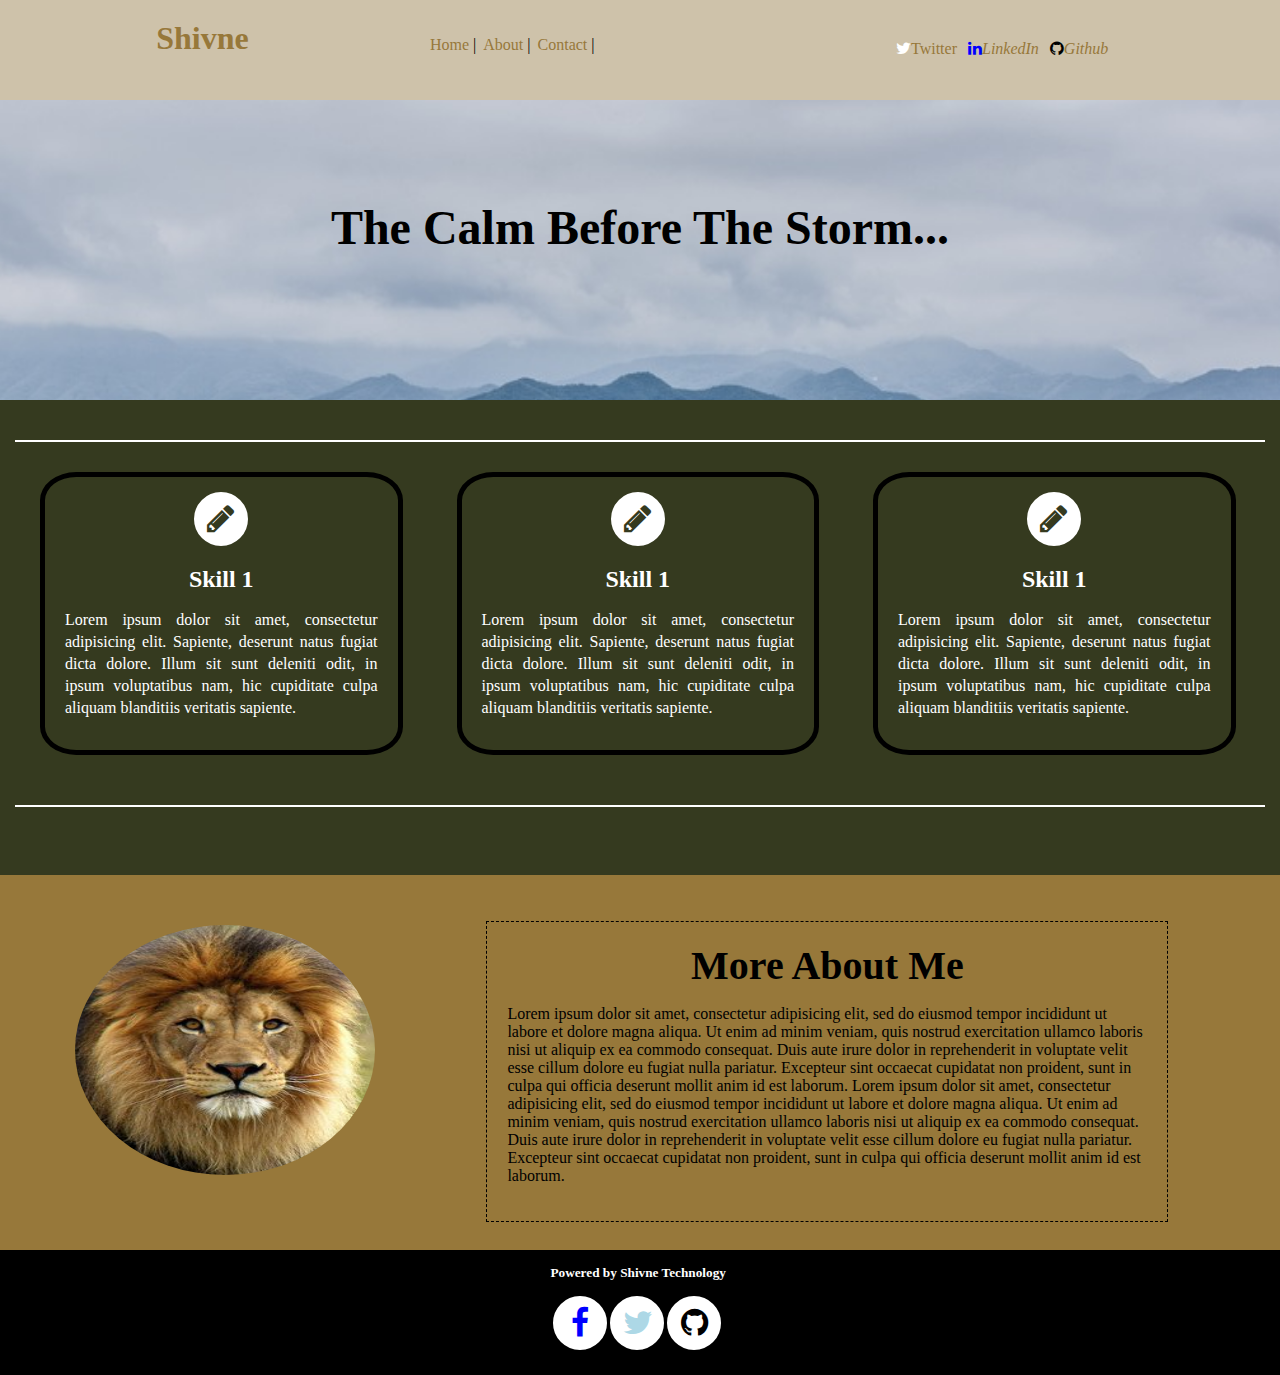
==== index.html @ 6e3be45e "first commit" ====
<!DOCTYPE html>
<html>
  <head>
    <meta charset="utf-8">
    <title>shivne: Home Page</title>
    <link rel="stylesheet" href="https://maxcdn.bootstrapcdn.com/font-awesome/4.5.0/css/font-awesome.min.css"/>
    <link href="css/main.css" rel="stylesheet" type="text/css" />
  </head>

  <body>
    <!--===== Begin Header =====-->
    <header>
      <div class="container">
        <div class="logo">
          <h1>Shivne</h1>
        </div>
        <nav class="menu">
          <ul>
            <li>
              <a href="#">Home</a>
            </li>

            <li>
              <a href="#">About</a>
            </li>

            <li>
              <a href="#">Contact</a>
            </li>
          </ul>
        </nav>
      </div>
        <div class="sm-icons">
          <a href="http://www.twitter.com">
            <i class="fa fa-twitter", style="color:white"></i>Twitter</i>
          </a>
          <a href="http://linkedin.com">
            <i><i class="fa fa-linkedin", style="color:blue"></i>LinkedIn</i>
          </a>
          <a href="http://github.com">
            <i><i class="fa fa-github", style="color:black"></i>Github</i>
          </a>
        </div>
      </div>
    </header>


    <!--===== Begin Banner =====-->
    <section id="banner">
      <div class="banner-text">
        <h1 style="color:black; text-align:center;">The Calm Before The Storm...</h1>
      </div>
    </section>


<!--===== Begin Skills Section =====-->
    <section id="skills">
      <div class="container">
        <div class="border"></div>
        <div class="box">
          <div class="skills-icon">
            <a href="">
              <i class="fa fa-pencil"></i>
            </a>

          </div>
          <div class="skills-info">
            <h2>Skill 1</h2>
            <p>
              Lorem ipsum dolor sit amet, consectetur adipisicing elit. Sapiente, deserunt natus fugiat dicta dolore. Illum sit sunt deleniti odit, in ipsum voluptatibus nam, hic cupiditate culpa aliquam blanditiis veritatis sapiente.
            </p>
          </div>
        </div>
        <div class="box">
          <div class="skills-icon">
            <a href="">
              <i class="fa fa-pencil"></i>
            </a>
          </div>
          <div class="skills-info">
            <h2>Skill 1</h2>
            <p>
              Lorem ipsum dolor sit amet, consectetur adipisicing elit. Sapiente, deserunt natus fugiat dicta dolore. Illum sit sunt deleniti odit, in ipsum voluptatibus nam, hic cupiditate culpa aliquam blanditiis veritatis sapiente.
            </p>
          </div>
        </div>
        <div class="box">
          <div class="skills-icon">
            <a href="">
              <i class="fa fa-pencil"></i>
            </a>
          </div>
          <div class="skills-info">
            <h2>Skill 1</h2>
            <p>
              Lorem ipsum dolor sit amet, consectetur adipisicing elit. Sapiente, deserunt natus fugiat dicta dolore. Illum sit sunt deleniti odit, in ipsum voluptatibus nam, hic cupiditate culpa aliquam blanditiis veritatis sapiente.
            </p>
          </div>
        </div>
        <div class="border"></div>
      </div>
    </section>

    <!--===== Begin About Section =====-->

    <section id="about">
      <div class="box2">
        <img class="img1" src="img\lionhead.jpg"/>


      </div>
      <div class="box3">
        <h1 style="text-align: center; font-size: 2.5em; color: #000;">More About Me</h1>
        <p>Lorem ipsum dolor sit amet, consectetur adipisicing elit, sed do eiusmod tempor incididunt ut labore et dolore magna aliqua. Ut enim ad minim veniam, quis nostrud exercitation ullamco laboris nisi ut aliquip ex ea commodo consequat. Duis aute irure dolor in reprehenderit in voluptate velit esse cillum dolore eu fugiat nulla pariatur. Excepteur sint occaecat cupidatat non proident, sunt in culpa qui officia deserunt mollit anim id est laborum. Lorem ipsum dolor sit amet, consectetur adipisicing elit, sed do eiusmod tempor incididunt ut labore et dolore magna aliqua. Ut enim ad minim veniam, quis nostrud exercitation ullamco laboris nisi ut aliquip ex ea commodo consequat. Duis aute irure dolor in reprehenderit in voluptate velit esse cillum dolore eu fugiat nulla pariatur. Excepteur sint occaecat cupidatat non proident, sunt in culpa qui officia deserunt mollit anim id est laborum.</p>
      </div>


    </section>

<!--===== Begin Footer Section =====-->

    <section id="footer">
     <div class="container3">
       <div>
         <h5>Powered by Shivne Technology</h5>
       </div>

        <div class="media-icons">
          <a href="">
            <i class="fa fa-facebook" style="color: blue"></i>
          </a>
        </div>


        <div class="media-icons">
          <a href="">
            <i class="fa fa-twitter" style="color: lightblue"></i>
          </a>
        </div>


        <div class="media-icons">
          <a href="">
            <i class="fa fa-github" style="color: black"></i>
          </a>
        </div>
      </div>


    </section>
  </body>
</html>
---- css/main.css ----
/*
-Project: Personal Website
-Description: This is our personal site project.  It will be posted on github using gh-pages.
-Color Theme:
  - Primary Color: #5D4330 (brown)
  - Secondary Color: #353A1F (navy green)
  - Complimentary Color: #97783A (camel)
  - Base Color: #CEC2AA (beige)
*/
/*===== Global Styles =====*/

body, html{
  margin: 0;
  padding: 0;
}

ul {
  list-style-type: none;
}

li {
  float:left;
}

a {
  text-decoration: none;
  color: #97783A;
}

h1, h2 {
  margin: 0;
}

h5 {
  margin: 0px;
  padding: 15px 0px 0px 0px;
  color:#fff;
}

.container {
  margin-left: 15px;
  margin-right: 15px;
}

.container2 {
  margin-left: 15px;
  margin-right: 15px;
}

.container3 {
  margin-left: 43%;
  margin-right: 43%;
}

.footer {

}

.border {
  border-bottom: 2px solid #fff;
  padding: 20px 0px;
}

/*===== Header Styles =====*/

header {
  background-color: #CEC2AA;
  height: 100px;
}

.logo {
  width: 30%;
  float: left;
  margin-top: 20px;
  color: #97783A;
}

.logo h1 {
  text-align: center;
  margin: 0;
}

.menu {
  float: left;
  width: 30%;
  margin-top: 20px;
}

.menu li:after {
  padding-right: 7px;
  content: " | ";
}

.sm-icons {
  width: 30%;
  float:right;
  margin-top: 40px;
}

.sm-icons a{
  padding-right: 7px;
}

/*===== Banner Styles=====*/

#banner{
  height: 300px;
  background: url("../img/lake.jpg") center;
  background-size: cover;
  color: #fff;
  background-attachment: fixed;
  }

#banner h1{
  padding: 100px 0px;
  text-align: center;
  font-size: 3rem;
}


/*===== Skills Styles=====*/

#skills {
  background-color: #353A1F;
  height: 475px;
  color: #fff;
}

#skills .box{
  height: 100%;
  width: 25%;
  border: 5px solid black;
  display: inline-block;
  margin: 30px 2% 10px 2%;
  padding: 15px 20px;
  border-radius: 10%;
}

.skills-icon {
  height: 50px;
  width: 50px;
  margin: 0px auto;
  border: 2px solid #fff;
  border-radius: 100%;
  background-color: #fff;
}

.skills-icon i {
  font-size: 2em;
  color: #353A1F;
  margin: 9px 11px;

}

.skills-info h2{
  text-align: center;
  margin-top: 20px;
}

.skills-info p {
  text-align: justify;
  line-height: 22px;
}

/*===== About Styles=====*/

#about {
  background-color: #97783A;
  height: 375px;
  color: #fff;
}

#about .box2 {
  width: 38%;
  float: left;
}

#about .box3 {
  width: 50%;
  float: left;
  margin-top: 46px;
  border: 1px dashed #000;
  padding: 20px;
  color: #000;
}

#about .img1 {
  height: 250px;
  width: 300px;
  margin: 50px 75px;
  border-radius: 100%;
  background-color: #fff;
}


/*===== Footer Styles=====*/

#footer {
  background-color: #000;
  height: 125px;
}

.media-icons {
  height: 50px;
  width: 50px;
  margin-top: 15px;
  margin-left: 3px;
  border: 2px solid #fff;
  border-radius: 100%;
  background-color: #fff;
  float: left;
  text-align: center;
}

.media-icons i {
    font-size: 2em;
    color: #353A1F;
    margin: 9px 11px;
}
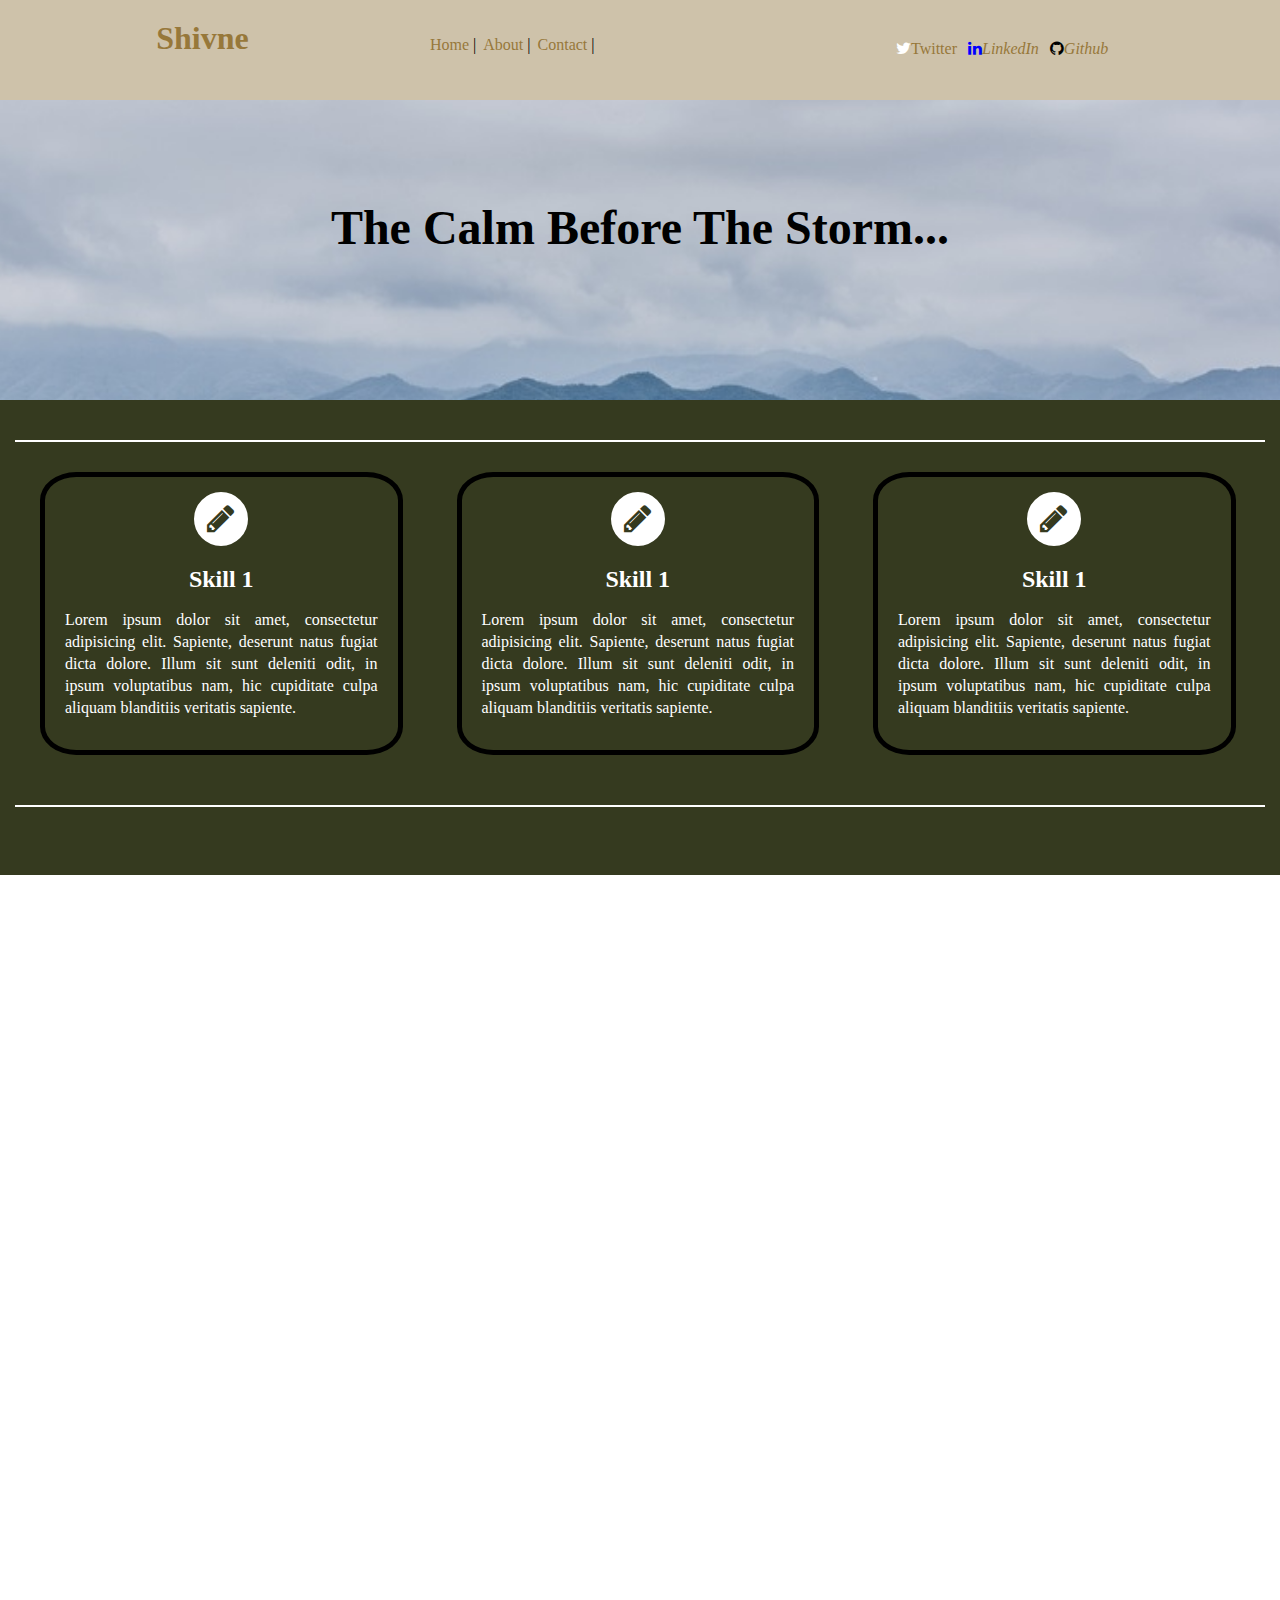
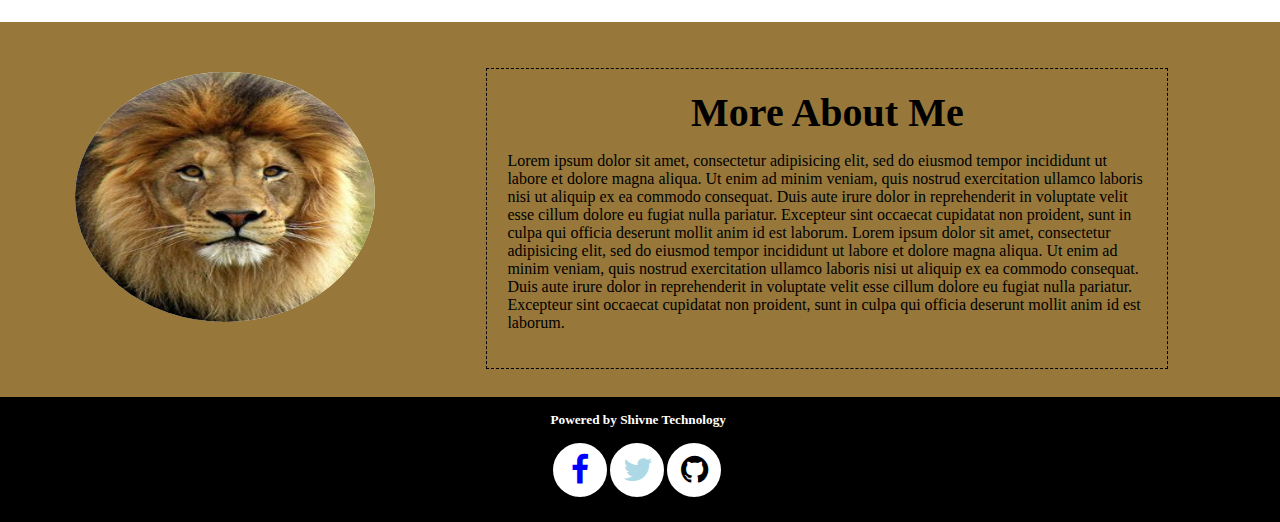
==== commit 4c6d283d: "adding a contact page" ====
--- a/index.html
+++ b/index.html
@@ -17,15 +17,15 @@
         <nav class="menu">
           <ul>
             <li>
-              <a href="#">Home</a>
+              <a href="home.html">Home</a>
             </li>
 
             <li>
-              <a href="#">About</a>
+              <a href="about.html">About</a>
             </li>
 
             <li>
-              <a href="#">Contact</a>
+              <a href="contact.html">Contact</a>
             </li>
           </ul>
         </nav>
@@ -101,6 +101,14 @@
       </div>
     </section>
 
+    <!--===== Begin Video Section =====-->
+
+    <section id="video">
+      <div class="video-container">
+        <iframe width="854" height="480"  src="https://www.youtube.com/embed/X5YaihAtnC4?autoplay=1&loop=1&playlist=GRonxog5mbw" frameborder="0" allowfullscreen></iframe>
+      </div>
+
+    </section>
     <!--===== Begin About Section =====-->
 
     <section id="about">
@@ -126,21 +134,21 @@
        </div>
 
         <div class="media-icons">
-          <a href="">
+          <a href="http://www.facebook.com">
             <i class="fa fa-facebook" style="color: blue"></i>
           </a>
         </div>
 
 
         <div class="media-icons">
-          <a href="">
+          <a href="http://www.twitter.com">
             <i class="fa fa-twitter" style="color: lightblue"></i>
           </a>
         </div>
 
 
         <div class="media-icons">
-          <a href="">
+          <a href="http://www.github.com">
             <i class="fa fa-github" style="color: black"></i>
           </a>
         </div>
--- a/css/main.css
+++ b/css/main.css
@@ -162,6 +162,31 @@
   line-height: 22px;
 }
 
+/*===== Video =====*/
+
+#video {
+  width: 100%;
+  position: relative;
+  padding-bottom: 56%;
+  padding-top: 30px;
+  height: 0px;
+  overflow: hidden;
+}
+
+.video-container{
+  width: 98%;
+  margin: 0px auto;
+}
+
+
+#video iframe{
+  position: absolute;
+  top: 0px;
+  left:0px;
+  width: 100%;
+  height: 100%;
+}
+
 /*===== About Styles=====*/
 
 #about {
@@ -217,3 +242,5 @@
     color: #353A1F;
     margin: 9px 11px;
 }
+
+/*testing gh-pages*/
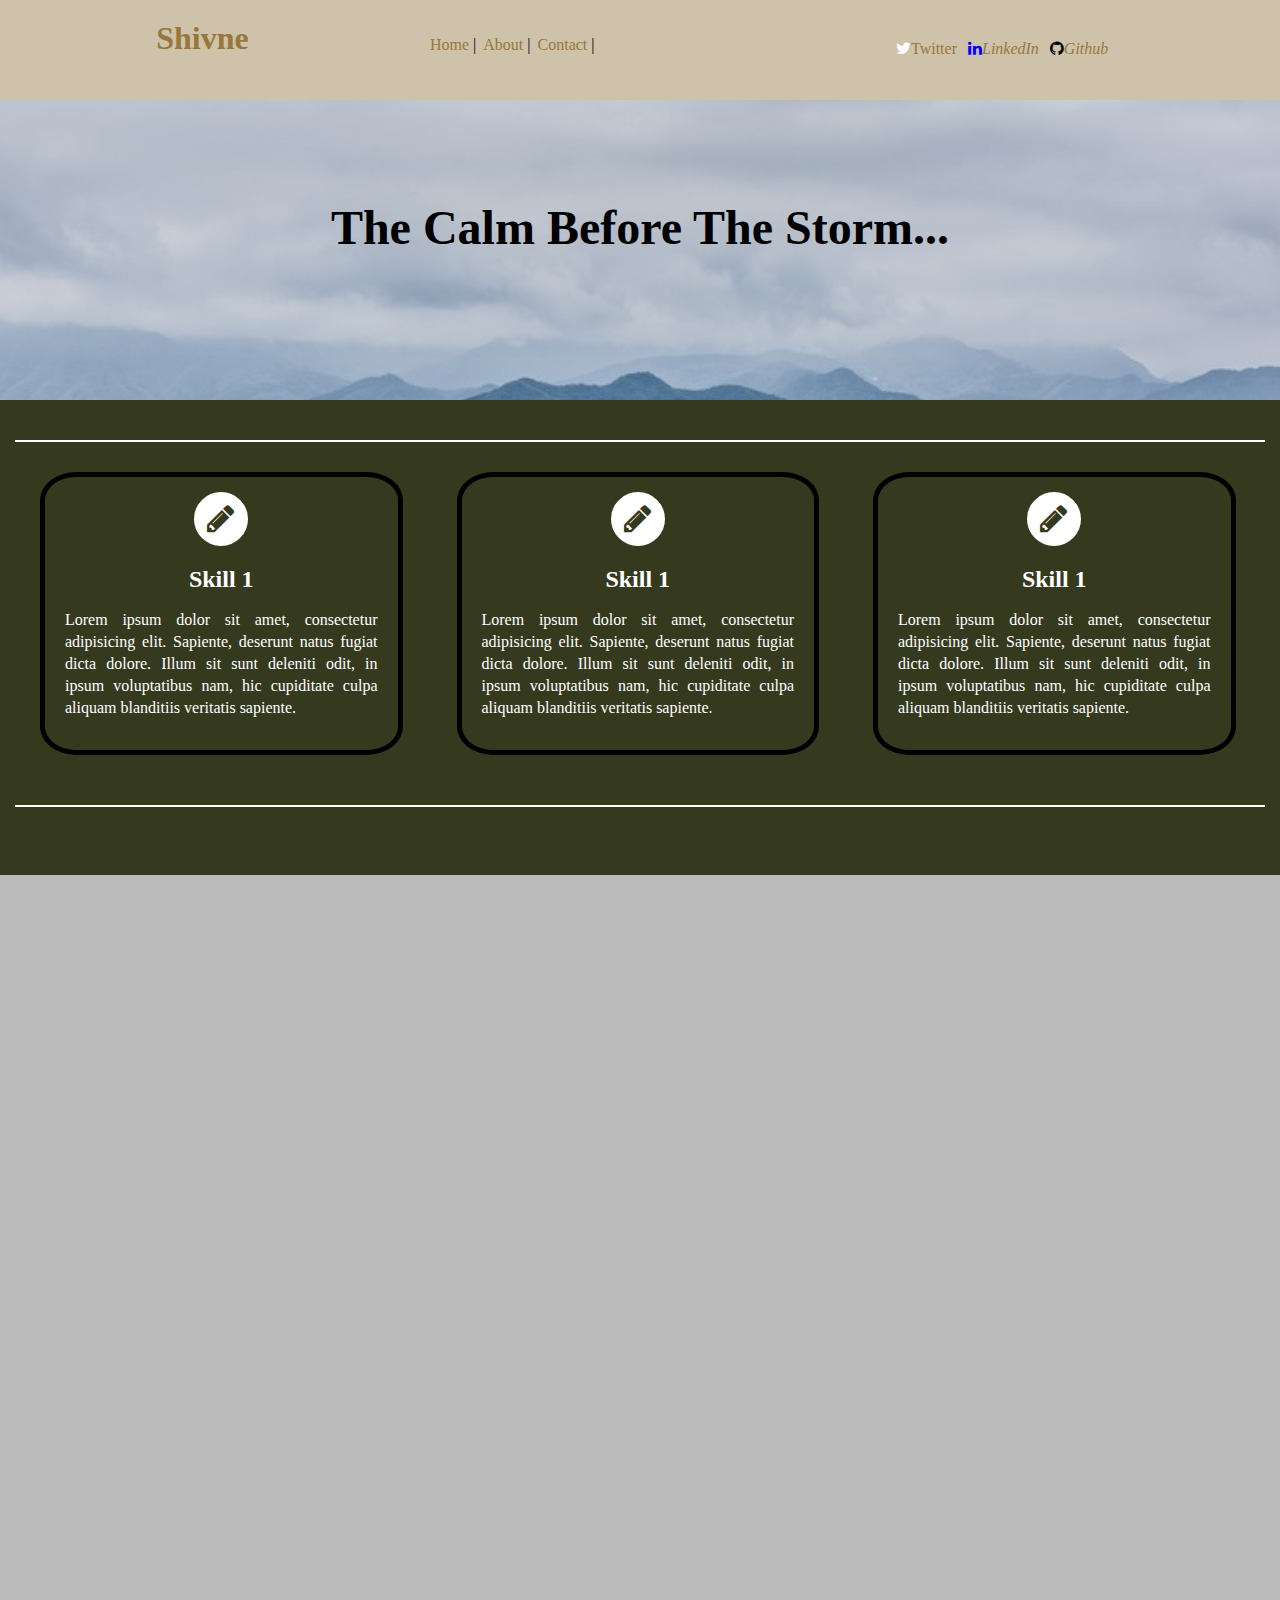
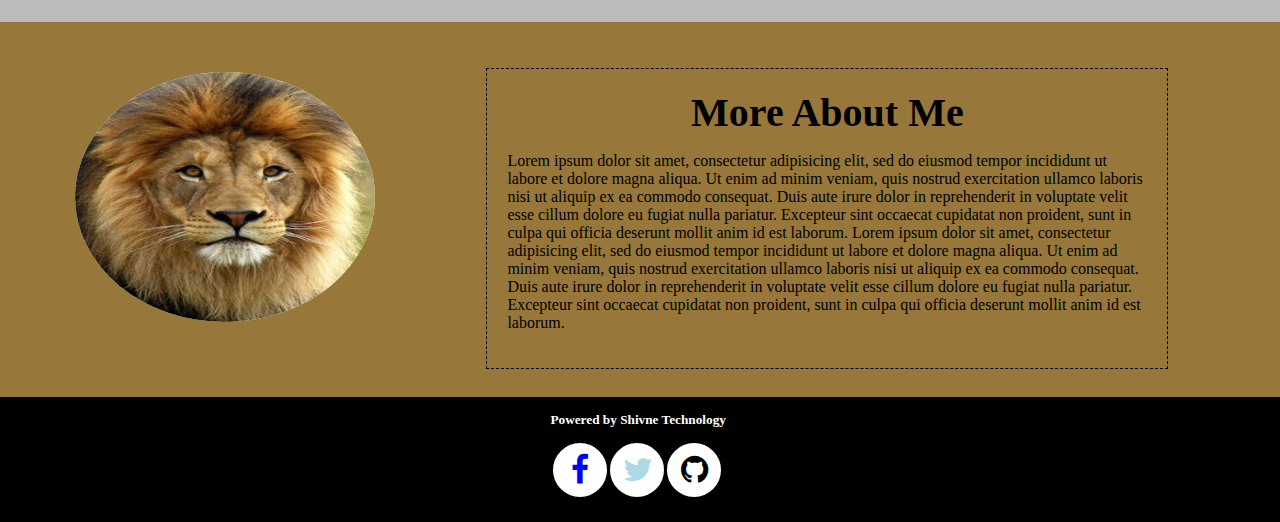
==== commit 8fe6b44d: "adding links for home/about" ====
--- a/index.html
+++ b/index.html
@@ -17,7 +17,7 @@
         <nav class="menu">
           <ul>
             <li>
-              <a href="home.html">Home</a>
+              <a href="index.html">Home</a>
             </li>
 
             <li>
--- a/css/main.css
+++ b/css/main.css
@@ -171,6 +171,7 @@
   padding-top: 30px;
   height: 0px;
   overflow: hidden;
+  background-color: #bbb;
 }
 
 .video-container{
@@ -181,10 +182,9 @@
 
 #video iframe{
   position: absolute;
-  top: 0px;
-  left:0px;
-  width: 100%;
-  height: 100%;
+  margin: 55px 120px;
+  width: 80%;
+  height: 80%;
 }
 
 /*===== About Styles=====*/
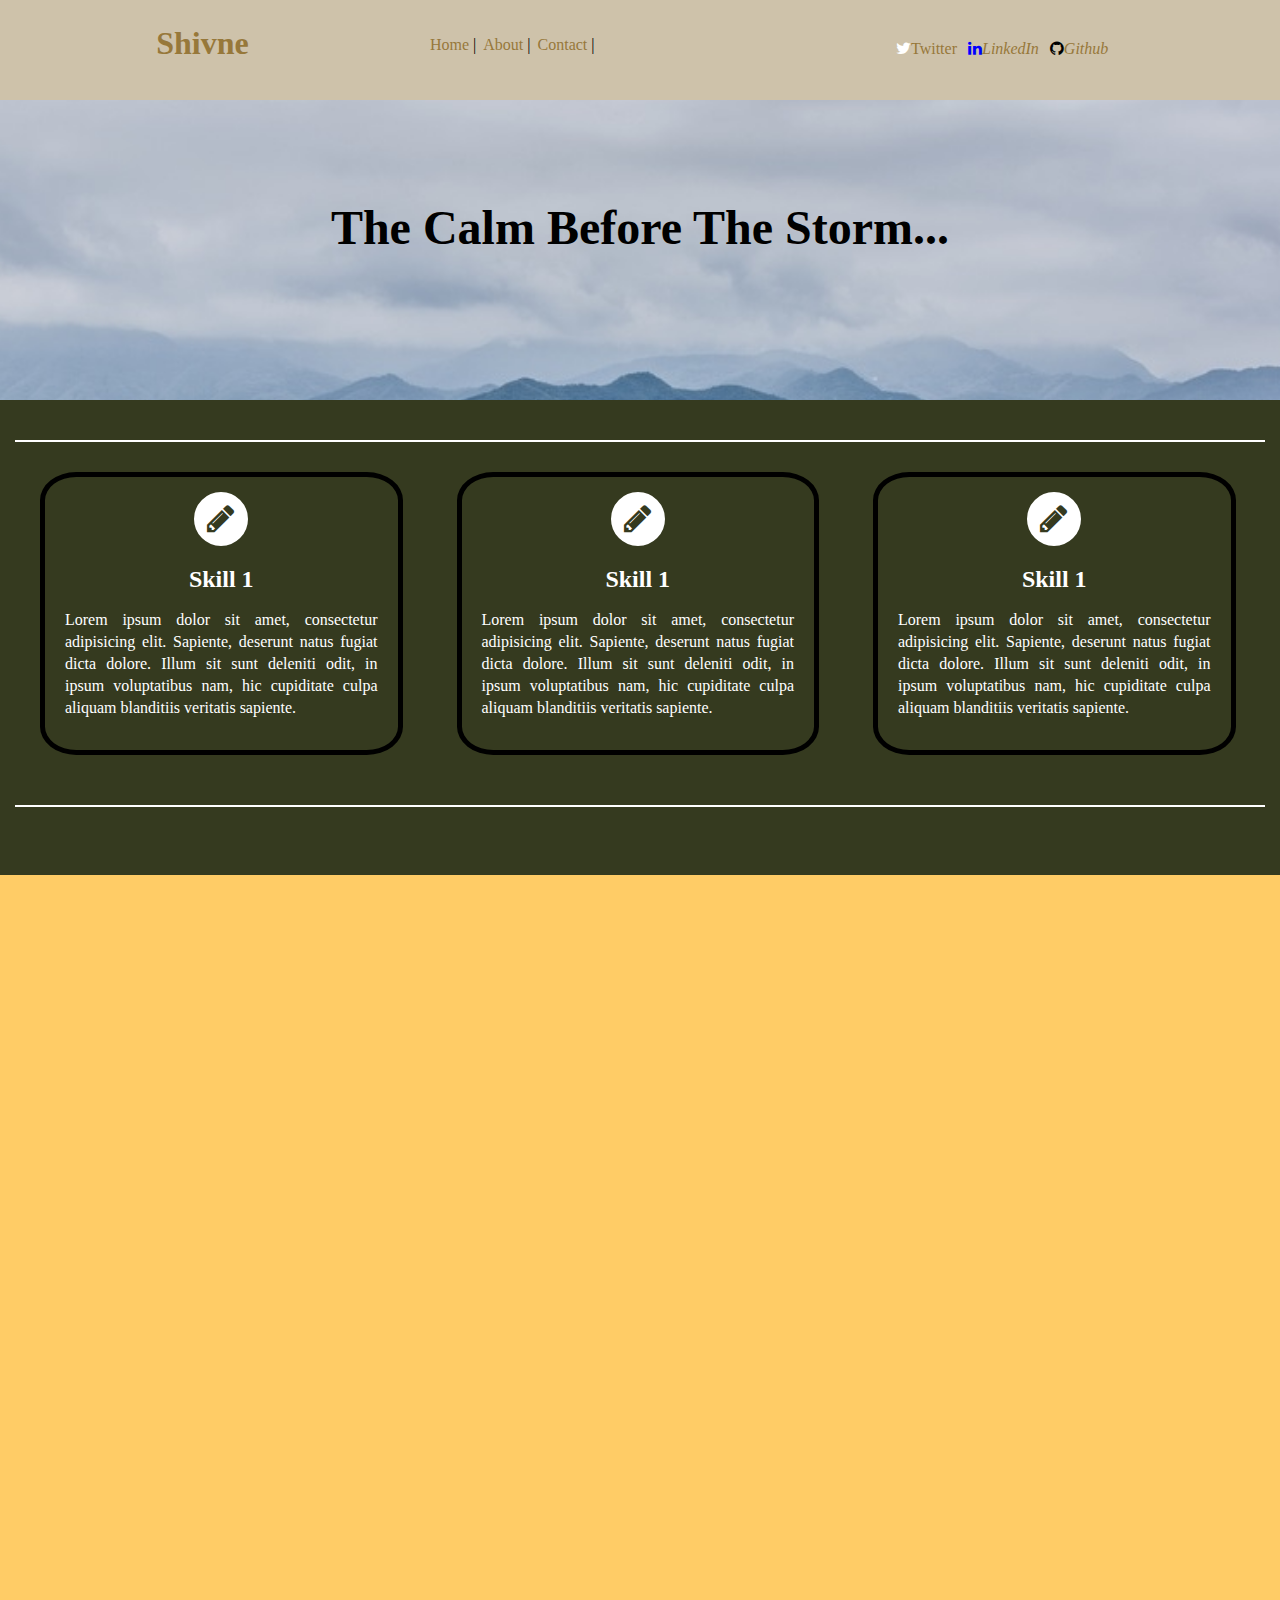
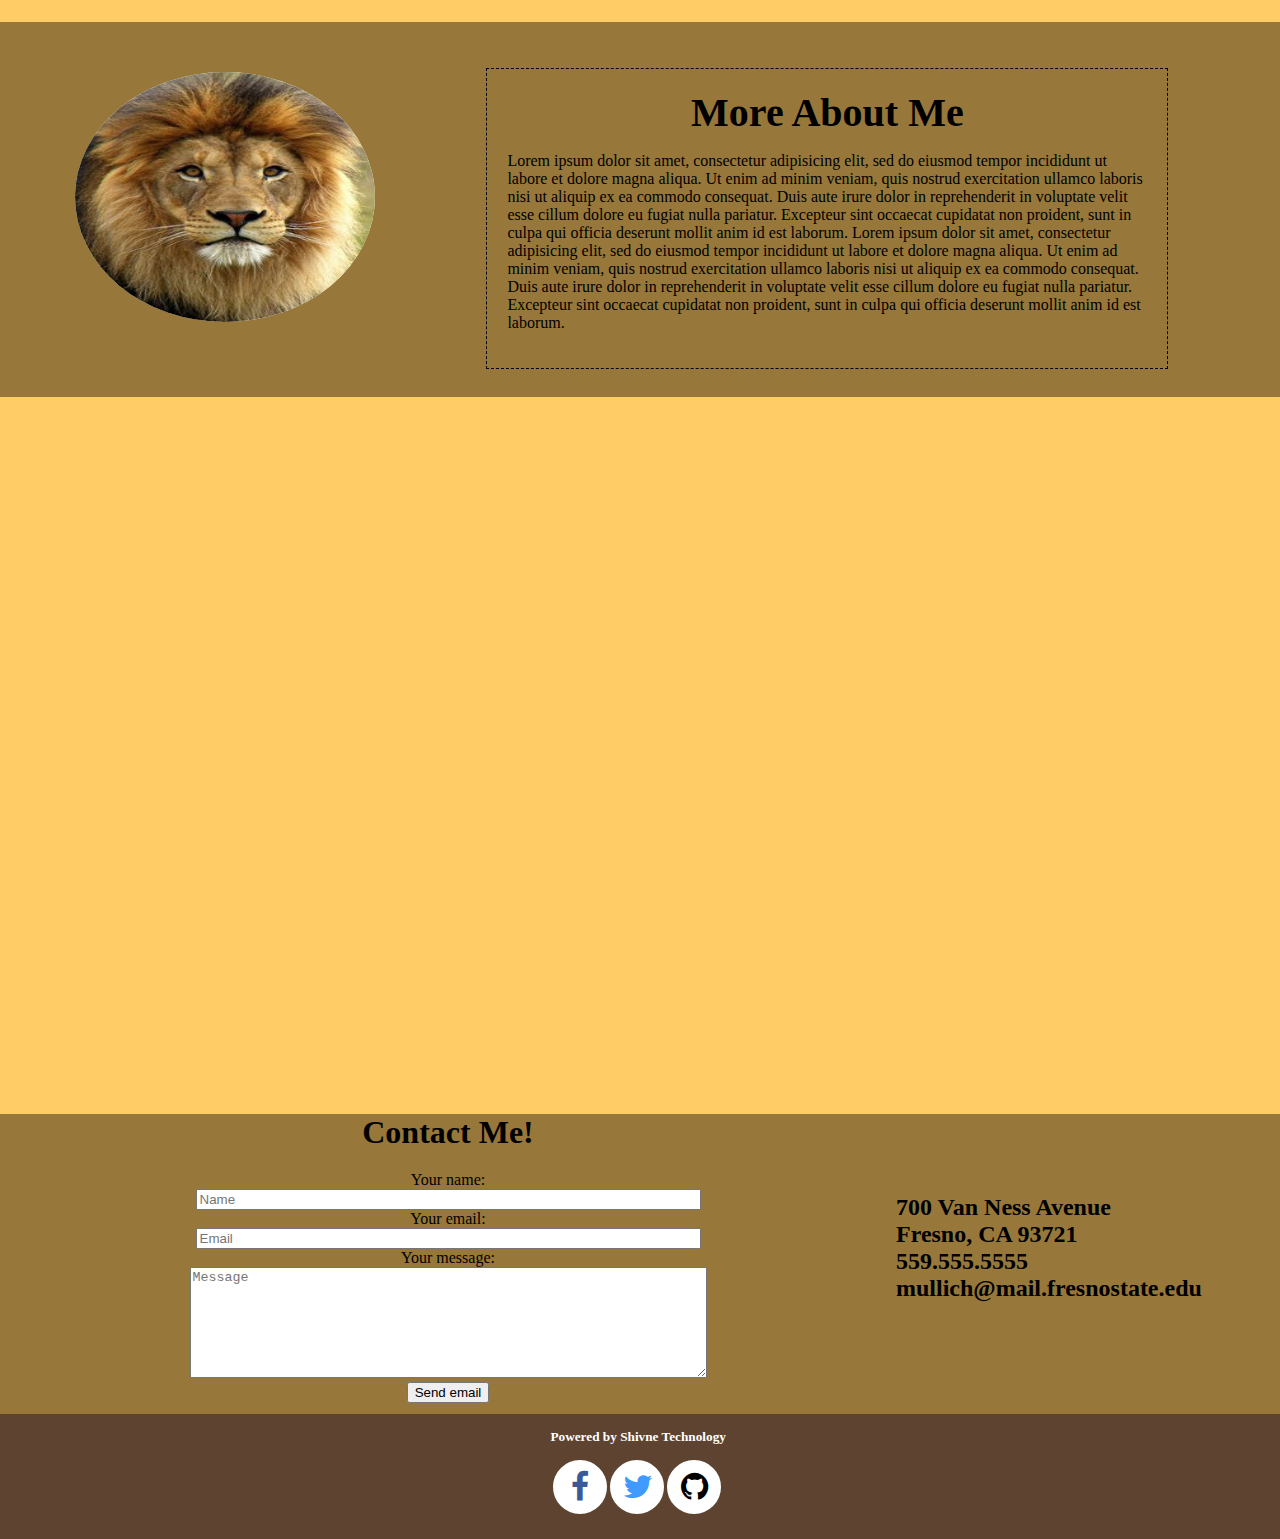
==== commit 76ddfc79: "finalizing my website" ====
--- a/index.html
+++ b/index.html
@@ -2,14 +2,15 @@
 <html>
   <head>
     <meta charset="utf-8">
+    <meta name="Description" content="This is Shivne's website"/>
     <title>shivne: Home Page</title>
     <link rel="stylesheet" href="https://maxcdn.bootstrapcdn.com/font-awesome/4.5.0/css/font-awesome.min.css"/>
-    <link href="css/main.css" rel="stylesheet" type="text/css" />
+    <link href="css/main.css" rel="stylesheet" type="text/css"/>
   </head>
 
   <body>
     <!--===== Begin Header =====-->
-    <header>
+    <section id="header">
       <div class="container">
         <div class="logo">
           <h1>Shivne</h1>
@@ -42,14 +43,12 @@
           </a>
         </div>
       </div>
-    </header>
+    </section>
 
 
     <!--===== Begin Banner =====-->
     <section id="banner">
-      <div class="banner-text">
         <h1 style="color:black; text-align:center;">The Calm Before The Storm...</h1>
-      </div>
     </section>
 
 
@@ -105,7 +104,7 @@
 
     <section id="video">
       <div class="video-container">
-        <iframe width="854" height="480"  src="https://www.youtube.com/embed/X5YaihAtnC4?autoplay=1&loop=1&playlist=GRonxog5mbw" frameborder="0" allowfullscreen></iframe>
+        <iframe width="854" height="480"  src="https://www.youtube.com/embed/X5YaihAtnC4?" frameborder="0" allowfullscreen></iframe>
       </div>
 
     </section>
@@ -124,6 +123,41 @@
 
 
     </section>
+
+    <!--===== Begin Map Section =====-->
+
+        <section id="map">
+          <div class="map-section">
+            <iframe src="https://www.google.com/maps/embed?pb=!1m18!1m12!1m3!1d3197.178576340414!2d-119.7975288852812!3d36.74228447865847!2m3!1f0!2f0!3f0!3m2!1i1024!2i768!4f13.1!3m3!1m2!1s0x809460a5d1bf341b%3A0x2547b07bf4a759a3!2s2210+San+Joaquin+St%2C+Fresno%2C+CA+93721!5e0!3m2!1sen!2sus!4v1459214570024" width="600" height="450" frameborder="0" style="border:0" allowfullscreen></iframe>
+          </div>
+        </section>
+
+
+<!--===== Begin Contact Section =====-->
+
+
+        <form id="contact_form" action="#" method="POST" enctype="multipart/form-data">
+          <h1>Contact Me!</h1>
+        	<div class="row" style="margin-top: 20px;">
+        		<label for="name">Your name:</label><br />
+        		<input id="name" class="input" name="name" type="text" placeholder="Name" size="60" /><br />
+        	</div>
+        	<div class="row">
+        		<label for="email">Your email:</label><br />
+        		<input id="email" class="input" name="email" type="text" placeholder="Email" size="60" /><br />
+        	</div>
+        	<div class="row">
+        		<label for="message">Your message:</label><br />
+        		<textarea id="message" class="input" placeholder="Message" name="message" rows="7" cols="62"></textarea><br />
+        	</div>
+        	<input id="submit_button" type="submit" value="Send email" />
+          </form>
+          <div class="address">
+              <div style="margin-top: 80px;">700 Van Ness Avenue</div>
+              <div>Fresno, CA 93721</div>
+              <div>559.555.5555</div>
+              <div>mullich@mail.fresnostate.edu</div>
+          </div>
 
 <!--===== Begin Footer Section =====-->
 
@@ -135,14 +169,14 @@
 
         <div class="media-icons">
           <a href="http://www.facebook.com">
-            <i class="fa fa-facebook" style="color: blue"></i>
+            <i class="fa fa-facebook" style="color: #3b5998"></i>
           </a>
         </div>
 
 
         <div class="media-icons">
           <a href="http://www.twitter.com">
-            <i class="fa fa-twitter" style="color: lightblue"></i>
+            <i class="fa fa-twitter" style="color: #4099FF"></i>
           </a>
         </div>
 
@@ -154,7 +188,20 @@
         </div>
       </div>
 
-
-    </section>
+    </section>
+
+
+<!--===== Google analytics Code =====-->
+    <script>
+      (function(i,s,o,g,r,a,m){i['GoogleAnalyticsObject']=r;i[r]=i[r]||function(){
+      (i[r].q=i[r].q||[]).push(arguments)},i[r].l=1*new Date();a=s.createElement(o),
+      m=s.getElementsByTagName(o)[0];a.async=1;a.src=g;m.parentNode.insertBefore(a,m)
+      })(window,document,'script','//www.google-analytics.com/analytics.js','ga');
+
+      ga('create', 'UA-75720539-1', 'auto');
+      ga('send', 'pageview');
+
+  </script>
+
   </body>
 </html>
--- a/css/main.css
+++ b/css/main.css
@@ -9,6 +9,8 @@
 */
 /*===== Global Styles =====*/
 
+@import url("contact.css");
+
 body, html{
   margin: 0;
   padding: 0;
@@ -63,7 +65,7 @@
 
 /*===== Header Styles =====*/
 
-header {
+#header {
   background-color: #CEC2AA;
   height: 100px;
 }
@@ -77,7 +79,8 @@
 
 .logo h1 {
   text-align: center;
-  margin: 0;
+  font-size: 2em;
+  margin-top: 5px;
 }
 
 .menu {
@@ -171,7 +174,7 @@
   padding-top: 30px;
   height: 0px;
   overflow: hidden;
-  background-color: #bbb;
+  background-color: #FFCC66;
 }
 
 .video-container{
@@ -217,12 +220,56 @@
   background-color: #fff;
 }
 
+/*===== Map =====*/
+
+#map {
+  width: 100%;
+  position: relative;
+  padding-bottom: 56%;
+  height: 0px;
+  overflow: hidden;
+  background-color: #FFCC66;
+}
+
+.map-container{
+  width: 98%;
+  margin: 0px auto;
+}
+
+
+#map iframe{
+  position: absolute;
+  width: 100%;
+  height: 100%;
+}
+
+/*===== Contact Styles=====*/
+
+#contact_form {
+  text-align: center;
+  background-color: #97783A;
+  width: 70%;
+  float: left;
+  height: 300px;
+}
+
+.address {
+  float: left;
+  width: 30%;
+  height: 300px;
+  background-color: #97783A;
+  text-align: left;
+  font-size: 1.5em;
+  font-weight: bold;
+}
 
 /*===== Footer Styles=====*/
 
 #footer {
-  background-color: #000;
+  background-color: #5D4330;
   height: 125px;
+  width: 100%;
+  float: left;
 }
 
 .media-icons {
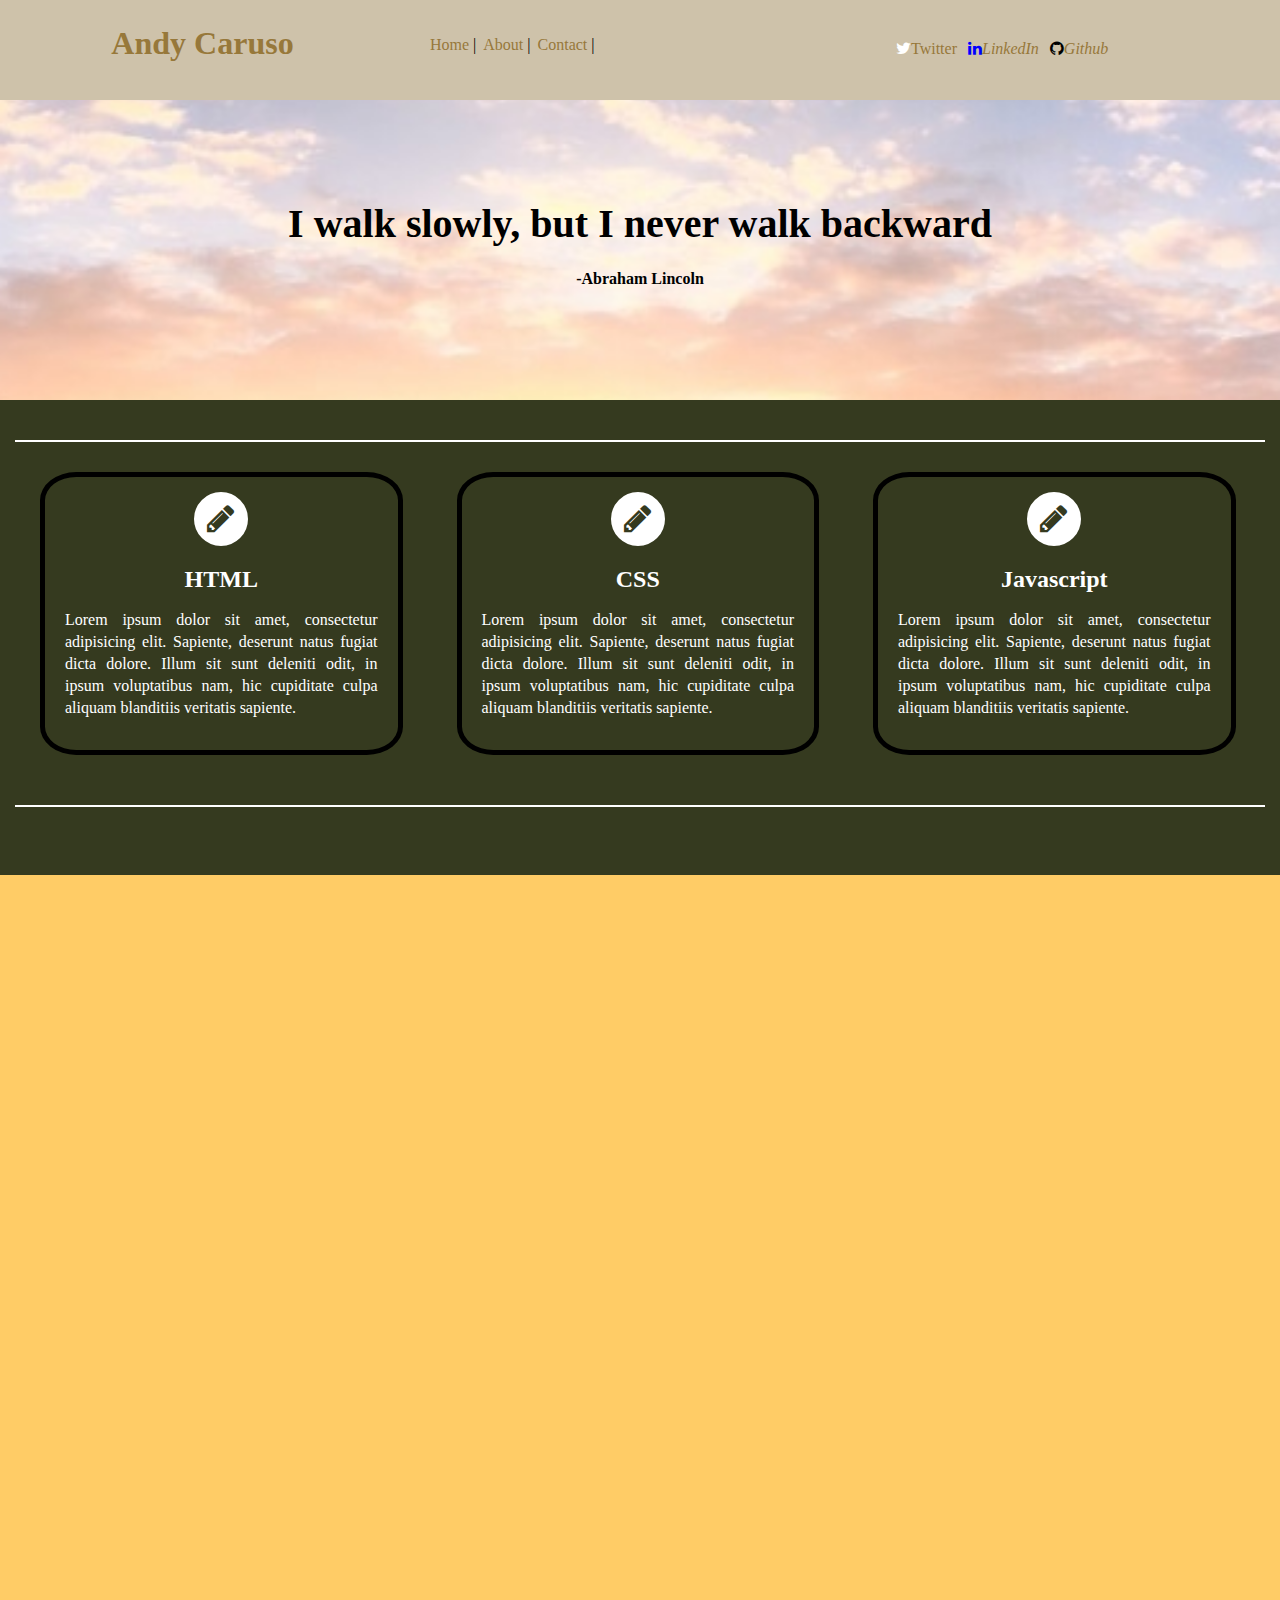
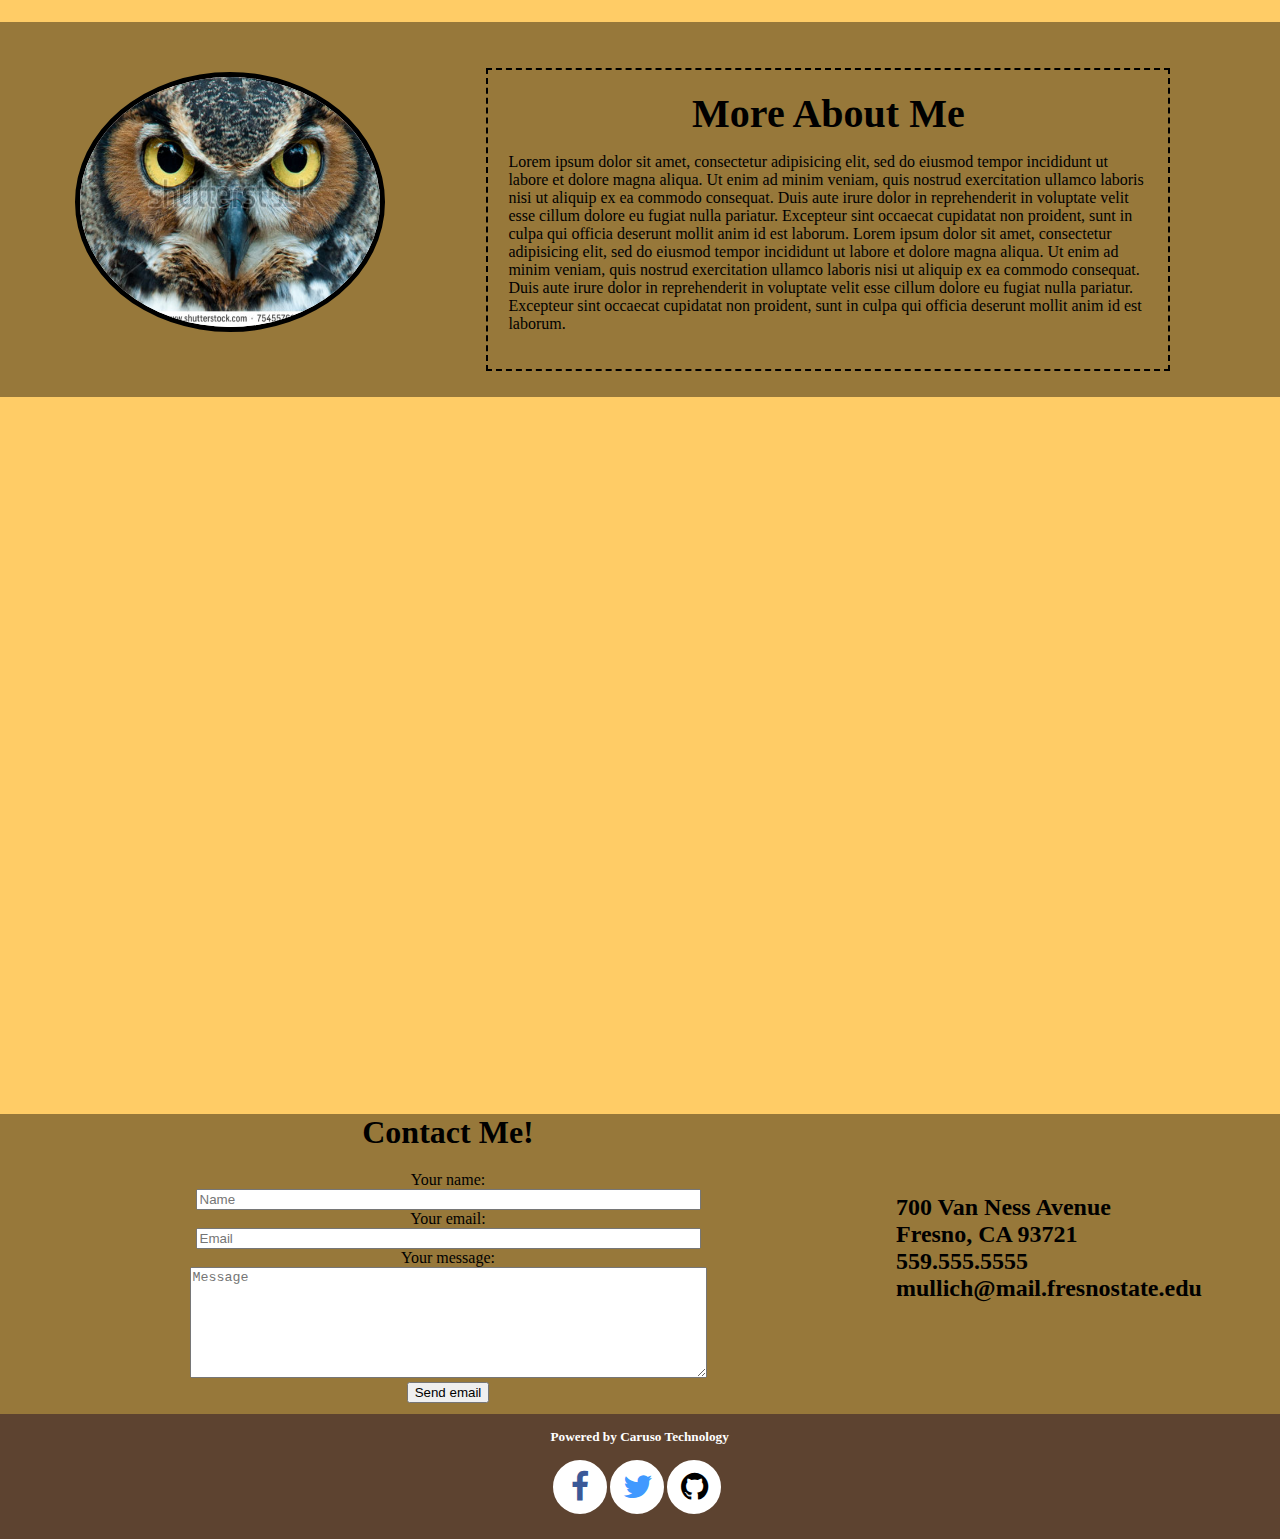
==== commit bf22a9b9: "final revisions" ====
--- a/index.html
+++ b/index.html
@@ -9,11 +9,13 @@
   </head>
 
   <body>
+
     <!--===== Begin Header =====-->
+
     <section id="header">
       <div class="container">
         <div class="logo">
-          <h1>Shivne</h1>
+          <h1>Andy Caruso</h1>
         </div>
         <nav class="menu">
           <ul>
@@ -38,7 +40,7 @@
           <a href="http://linkedin.com">
             <i><i class="fa fa-linkedin", style="color:blue"></i>LinkedIn</i>
           </a>
-          <a href="http://github.com">
+          <a href="https://github.com/shivne">
             <i><i class="fa fa-github", style="color:black"></i>Github</i>
           </a>
         </div>
@@ -47,8 +49,9 @@
 
 
     <!--===== Begin Banner =====-->
+
     <section id="banner">
-        <h1 style="color:black; text-align:center;">The Calm Before The Storm...</h1>
+        <h1 style="color:black; text-align:center;">I walk slowly, but I never walk backward<br> <span style="font-size: 1rem">-Abraham Lincoln</span></h1>
     </section>
 
 
@@ -64,7 +67,7 @@
 
           </div>
           <div class="skills-info">
-            <h2>Skill 1</h2>
+            <h2>HTML</h2>
             <p>
               Lorem ipsum dolor sit amet, consectetur adipisicing elit. Sapiente, deserunt natus fugiat dicta dolore. Illum sit sunt deleniti odit, in ipsum voluptatibus nam, hic cupiditate culpa aliquam blanditiis veritatis sapiente.
             </p>
@@ -77,7 +80,7 @@
             </a>
           </div>
           <div class="skills-info">
-            <h2>Skill 1</h2>
+            <h2>CSS</h2>
             <p>
               Lorem ipsum dolor sit amet, consectetur adipisicing elit. Sapiente, deserunt natus fugiat dicta dolore. Illum sit sunt deleniti odit, in ipsum voluptatibus nam, hic cupiditate culpa aliquam blanditiis veritatis sapiente.
             </p>
@@ -90,7 +93,7 @@
             </a>
           </div>
           <div class="skills-info">
-            <h2>Skill 1</h2>
+            <h2>Javascript</h2>
             <p>
               Lorem ipsum dolor sit amet, consectetur adipisicing elit. Sapiente, deserunt natus fugiat dicta dolore. Illum sit sunt deleniti odit, in ipsum voluptatibus nam, hic cupiditate culpa aliquam blanditiis veritatis sapiente.
             </p>
@@ -108,11 +111,12 @@
       </div>
 
     </section>
+    
     <!--===== Begin About Section =====-->
 
     <section id="about">
       <div class="box2">
-        <img class="img1" src="img\lionhead.jpg"/>
+        <img class="img1" style="border: 5px solid #000;" src="img\owl.jpg"/>
 
 
       </div>
@@ -156,7 +160,7 @@
               <div style="margin-top: 80px;">700 Van Ness Avenue</div>
               <div>Fresno, CA 93721</div>
               <div>559.555.5555</div>
-              <div>mullich@mail.fresnostate.edu</div>
+              <div><a href="mailto:mullich@mail.fresnostate.edu" target="_top" style="color: #000">mullich@mail.fresnostate.edu</a></div>
           </div>
 
 <!--===== Begin Footer Section =====-->
@@ -164,7 +168,7 @@
     <section id="footer">
      <div class="container3">
        <div>
-         <h5>Powered by Shivne Technology</h5>
+         <h5>Powered by Caruso Technology</h5>
        </div>
 
         <div class="media-icons">
@@ -182,7 +186,7 @@
 
 
         <div class="media-icons">
-          <a href="http://www.github.com">
+          <a href="https://github.com/shivne">
             <i class="fa fa-github" style="color: black"></i>
           </a>
         </div>
--- a/css/main.css
+++ b/css/main.css
@@ -108,7 +108,7 @@
 
 #banner{
   height: 300px;
-  background: url("../img/lake.jpg") center;
+  background: url("../img/farmland.jpeg") center;
   background-size: cover;
   color: #fff;
   background-attachment: fixed;
@@ -117,7 +117,7 @@
 #banner h1{
   padding: 100px 0px;
   text-align: center;
-  font-size: 3rem;
+  font-size: 2.5rem;
 }
 
 
@@ -207,7 +207,7 @@
   width: 50%;
   float: left;
   margin-top: 46px;
-  border: 1px dashed #000;
+  border: 2px dashed #000;
   padding: 20px;
   color: #000;
 }
@@ -261,6 +261,10 @@
   text-align: left;
   font-size: 1.5em;
   font-weight: bold;
+}
+
+.color {
+  color: #000;
 }
 
 /*===== Footer Styles=====*/
